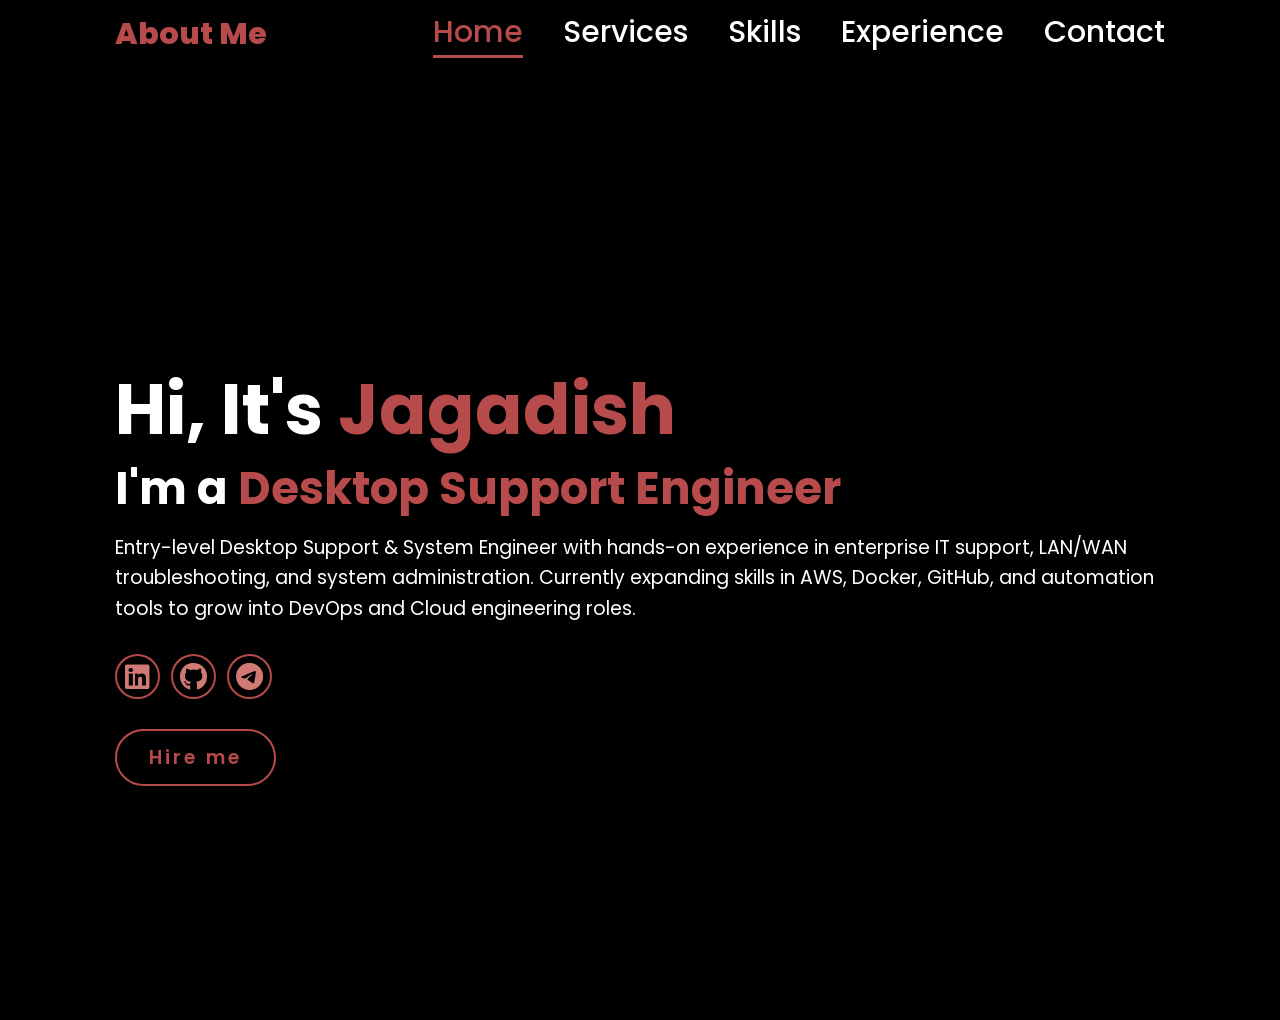
==== index.html @ 066ad76f "Initial portfolio website" ====
<!DOCTYPE html>
<html lang="en">
    
<head>
    <meta charset="UTF-8">
    <meta name="viewport" content="width=device-width, initial-scale=1.0">
    <link rel="stylesheet" href="https://cdnjs.cloudflare.com/ajax/libs/font-awesome/6.5.2/css/all.min.css">
    <link rel="stylesheet" href="style.css">
    <meta name="description" content="Jagadish V – Desktop Support Engineer, IT Support, System Administrator, AWS & Linux learner. Portfolio, resume, and projects.">
    <meta name="description" content="Jagadish V – DevOps Engineer, System Administrator and IT Support Engineer with experience in AWS, Docker, Linux, and CI/CD automation. Portfolio and projects.">
    <meta name="keywords" content="Desktop Support, System Administrator, IT Support, AWS, Linux, Chennai, Tech Support">
    <meta name="author" content="Jagadish V">

    <title>Home | Jagadish V - IT Support & Desktop Engineer</title>
</head>
<body>
    <header>
        <div id="overlay"></div>

        <a href="ProfileCard.html" class="logo">About Me</a>

            <!-- DESKTOP NAV -->
    <nav class="desktop-nav">
        <a href="index.html" class="active">Home</a>
        <a href="Services.html">Services</a>
        <a href="Skills.html">Skills</a>
        <a href="Experience.html">Experience</a>
        <a href="Contact.html">Contact</a>
    </nav>
    
        <div id="hamburger" class="hamburger" >&#9776;</div>
        <nav id="nav-menu">
            <span id="close-btn" ><i class="fa-solid fa-xmark"></i></span>
            
            <a href="index.html" class="active"> Home</a>
            <a href="Services.html" >Services</a>
            <a href="Skills.html" >Skills</a>
            <a href="Experience.html" >Experience</a>
            <a href="Contact.html" >Contact</a>
        </nav>
    </header>
    <section class="home">
        
        <div class="home-content reveal">
            <h1>Hi, It's <span id="name">Jagadish</span></h1>
            <h3>I'm <span id="article"></span><span class="typing-text"></span> </h3>
            <p>
                Entry-level Desktop Support & System Engineer with hands-on experience in enterprise IT support, LAN/WAN troubleshooting, and system administration.
                Currently expanding skills in AWS, Docker, GitHub, and automation tools to grow into DevOps and Cloud engineering roles.
            </p>

            <div class="social-icons">
                <a href="https://www.linkedin.com/in/jagadish-v-74a671281" target="_blank"><i class="fa-brands fa-linkedin"></i></a>
                <a href="https://github.com/THeInfinityPro" target="_blank"><i class="fa-brands fa-github"></i></a>
                <a href="https://t.me/Jagadish0fficial" target="_blank"><i class="fa-brands fa-telegram"></i></a>
            </div>
            <a href="Hire.html" class="btn">Hire me</a>
        </div>
    </section>
    <script src="main.js"></script>
</body>
</html>
---- style.css ----
/* =======================
   GLOBAL RESET & BASE
   ======================= */
@import url('https://fonts.googleapis.com/css2?family=Poppins:wght@100;200;300;400;500;600&display=swap');
@import url('https://fonts.googleapis.com/css2?family=Ubuntu:wght@300;400;500;700&display=swap');

* {
  margin: 0;
  padding: 0;
  box-sizing: border-box;
  text-decoration: none;
  border: none;
  outline: none;
  font-family: 'Poppins', sans-serif;
}

/* Remove blue tap/click highlight on mobile */
* {
  -webkit-tap-highlight-color: transparent;
}

/* ===== DESKTOP NAV SHOW / MOBILE HIDDEN ===== */
.desktop-nav {
  display: flex;
}

#nav-menu {
  display: none;
}

.hamburger {
  display: none;
}

@media(max-width:768px) {
  .desktop-nav {
    display: none;
  }
  #nav-menu {
    display: flex;
  }
  .hamburger {
    display: block;
  }
}




/* === Close Button (Slide Menu) === */
/* Close Button at same place hamburger appears */
#nav-menu .close-btn {
  position: absolute;
  top: 22px;
  right: 25px;
  font-size: 32px;
  color: #b74b4b;
  cursor: pointer;
}

#close-btn {
  font-size: 7rem;      /* size if you want bigger */
  cursor: pointer;
  color: #b74b4b;
  padding: 0;             /* remove extra padding */
  margin-top: -9rem;    /* move UP (increase if needed) */
  margin-right: 3rem;
  align-self: flex-end;   /* keep it on the right side */
}



#nav-menu.open #close-btn {
    opacity: 1;
    transition: opacity .3s ease;
}


#close-btn i {
  font-size: 2.2rem;         /* Size of X */
  font-weight: bold;
  color: #b74b4b;
  transition: .2s ease;
}

/* Hover effect */
#close-btn:hover i {
  transform: rotate(90deg);  /* Nice twist effect 😎 */
  color: #ff7676;
}



#nav-menu {
  position: fixed;
  top: 0;
  right: 0;
  height: 100vh;
  width: 250px;
  background: #161616;
  display: flex;
  flex-direction: column;
  gap: 2rem;
  padding: 8rem 0 0 2rem;
  border-left: 3px solid #b74b4b;
  transform: translateX(100%);
  transition: .3s ease;
}

#nav-menu.open {
  transform: translateX(0);
}

#nav-menu.open { transform: translateX(0); }


html {
  font-size: 62.5%;
}

body {
  width: 100%;
  min-height: 100vh;
  background-color: black;
  color: white;
  overflow-x: hidden;
  display: block;
}

/* =======================
   HEADER & NAVIGATION
   ======================= */
header {
  position: fixed;
  top: 0;
  left: 0;
  width: 100%;
  padding: 1rem 9%;
  display: flex;
  justify-content: space-between;
  align-items: center;
  background: transparent;
  z-index: 1000;
}

.logo {
  font-size: 2rem;
  font-weight: 800;
  color: #b74b4b;
  cursor: pointer;
  transition: .5s ease;
}

.logo:hover {
  transform: scale(1.1);
}

nav a {
  font-size: 1.8rem;
  font-weight: 500;
  color: white;
  margin-left: 4rem;
  transition: .3s ease;
  border-bottom: 3px solid transparent;
}

nav a:hover,
nav a.active {
  color: #b74b4b;
  border-bottom: 3px solid #b74b4b;
}

/* HAMBURGER HIDDEN DESKTOP */
.hamburger {
  display: none;
  font-size: 3rem;
  color: #b74b4b;
  cursor: pointer;
}

/* =======================
   HOME SECTION
   ======================= */
section {
  padding: 5rem 9%;
}

.home {
  min-height: 100vh;
  display: flex;
  align-items: center;
  justify-content: center;
  gap: 8rem;
  padding-top: 6rem;
  flex-wrap: wrap;
}

.home-content h1 {
  font-size: 6rem;
  font-weight: 700;
  line-height: 1.3;
}

.home-content h3 {
  font-size: 4rem;
  margin-bottom: 1rem;
  font-weight: 700;
}

.home-content p {
  font-size: 1.6rem;
}

span { color: #b74b4b; }

.home-img img {
  width: 32vw;
  max-width: 100%;
  border-radius: 50%;
  box-shadow: 0 0 25px #b74b4b;
  cursor: pointer;
  transition: .3s ease;
}

.social-icons a {
  width: 4rem;
  height: 4rem;
  display: inline-flex;
  align-items: center;
  justify-content: center;
  border-radius: 50%;
  margin: 3rem .8rem 3rem 0;
  border: .2rem solid #b74b4b;
  color: #b74b4b;
  font-size: 2rem;
  transition: .3s;
}

.social-icons a:hover {
  background: #b74b4b;
  color: black;
  transform: scale(1.3) translateY(-5px);
  box-shadow: 0 0 25px #b74b4b;
}

.btn {
  display: inline-block;
  padding: 1rem 2.8rem;
  color: #b74b4b;
  font-size: 1.6rem;
  font-weight: 600;
  border-radius: 4rem;
  border: 2px solid #b74b4b;
  letter-spacing: .3rem;
  transition: .3s ease;
  cursor: pointer;
}

.btn:hover {
  background: #b74b4b;
  color: black;
  box-shadow: 0 0 25px #b74b4b;
}

nav a:hover {
  color: #ff6b6b;
}

/* =======================
   TYPING EFFECT
   ======================= */


.typing-text span {
  border-right: 3px solid #b74b4b;
  padding-right: 4px;
  animation: cursor .6s step-end infinite;
}

#article{
  color: white;
}

@keyframes cursor {

  50% { border-color: transparent; }
}





/* =======================
   MOBILE RESPONSIVE
   ======================= */
@media(max-width:768px) {

  header { padding: 1rem 5%; background: #000; }
  .hamburger { display: block; }

  /* Side Menu */
  #nav-menu {
    position: fixed;
    top: 0;
    right: 0;
    height: 100vh;
    width: 250px;
    background: #161616;
    display: flex;
    flex-direction: column;
    gap: 2rem;
    padding: 8rem 0 0 2rem;
    border-left: 3px solid #b74b4b;
    transform: translateX(100%);
    transition: .3s ease;
  }
  #nav-menu.active { transform: translateX(0); }

  nav a {
    font-size: 2rem;
    margin: 0;
    padding-bottom: .5rem;
  }

  .home {
    flex-direction: column;
    text-align: center;
    margin-top: 70px;
    padding: 2rem 5% 3rem;
    min-height: auto;
  }

  .home-content h1 { font-size: 3rem; }
  .home-content h3 { font-size: 1.8rem; }
  .home-content p  { font-size: 1.2rem; line-height: 1.3; }

  .home-img img { width: 70vw; margin-top: 2rem; }
}


/* =======================
   PROFILE CARD DESIGN
   ======================= */

.profile-cart{
    position: relative;
    display: flex;
    flex-direction: column;
    align-items: center;
    max-width: 370px;
    width: 100%;
    background-color: #000000;
    border-radius: 24px;
    padding: 25px;
    box-shadow:  0 5px 10px rgba(102, 22, 22, 0.3);
    border: 1px solid #b74b4b50;

}

.profile-cart::before{
    content: "";
    position: absolute;
    top: 0;
    left: 0;
    height: 36%;
    width: 100%;
    border-radius: 24px 24px 0 0 ;
    background-color: #000000;

}

.image{
    position: relative;
    height: 150px;
    width: 150px;
    border-radius: 50%;
    background-color: #ffffff;
    padding: 3px;
    margin-bottom: 10px;
    
}

.image .profile-img{
    height: 100%;
    width: 100%;
    object-fit: cover;
    border-radius: 50%;
    border: 3px solid #ffffff8c;
}

.profile-cart .text-data{
    display: flex;
    flex-direction: column;
    align-items: center;
    color: #333;
}


.text-data .name{
    font-size: 22px;
    font-weight: 500;
}

.text-data .job{
    padding-top: 5px;
    font-size: 15px;
    font-weight: 400;
}


.profile-cart .media-buttons{
    display: flex;
    align-items: center;
    margin-top: 15px;
}


.media-buttons .link{
    display: flex;
    align-items: center;
    justify-content: center;
    color: #fff;
    font-size: 18px;
    height: 34px;
    width: 34px;
    border-radius: 50%;
    margin: 0 8px;
    background-color: #162c67;
    text-decoration: none;
}


.profile-cart .buttons{
    display: flex;
    align-items: center;
    margin-top: 25px;
}

.buttons .button{
    color: #fff;
    font-size: 14px;
    font-weight: 400;
    border: none;
    border-radius: 25px;
    margin: 0 10px;
    background-color: #162c67;
    padding: 8px 40px;
    cursor: pointer;
    transition: all 0.3s ease;
}
.buttons .button:hover{
    background-color: #0e4bf1;
}


.profile-cart .analytics{
    display: flex;
    align-items: center;
    margin-top: 25px;
}


.analytics .data{
    display: flex;
    align-items: center;
    color: #333;
    padding: 0 20px;
    border-right: 2px solid #e7e7e7;

}

.data i{
    font-size: 18px;
    margin-right: 6px;
}

.data:last-child{
    border-right: none;
}

/* Center the entire card section */
.profile-container {
  display: flex;
  justify-content: center;
  align-items: center;
  min-height: 100vh;   /* fills screen height */
}

/* Make sure body doesn't push weirdly */
body {
  display: flex;
  justify-content: center;
}

/* Click outside of silde panel need to close */

#overlay {
  position: fixed;
  top: 0;
  left: 0;
  width: 100%;
  height: 100%;
  background: rgba(0,0,0,0.4);
  display: none;
  z-index: 998;
}

#overlay.show {
  display: block;
}

/* BIGGER TEXT ON LAPTOPS + DESKTOPS */
@media(min-width:1024px) {

  .home-content h1 {
    font-size: 7rem;
  }

  .home-content h3 {
    font-size: 4.5rem;
  }

  .home-content p {
    font-size: 1.9rem;
    line-height: 1.6;
  }

  nav a {
    font-size: 2rem;
  }

  .social-icons a {
    width: 4.5rem;
    height: 4.5rem;
    font-size: 2.3rem;
  }

  .btn {
    font-size: 1.9rem;
    padding: 1.2rem 3.2rem;
  }
}

/* Scroll Animation */

.reveal {
  opacity: 0;
  transform: translateY(40px);
  transition: all 0.7s ease;
}

.reveal.active {
  opacity: 1;
  transform: translateY(0);
}
/* BIGGER HEADER FOR DESKTOP + LARGE SCREENS */
@media(min-width: 1024px) {

.desktop-nav a {
  font-size: 3rem;
}

.logo{
  font-size: 3rem;
}
}

/* BIGGER full profile card on desktops */
@media (min-width: 1024px) {

  .profile-container {
    min-height: 100vh;
    display: flex;
    justify-content: center;
    align-items: center;
  }

  .profile-cart {
    transform: scale(1.35);   /* SCALE EVERYTHING */
    transform-origin: center; /* Keep centered */
  }

  .profile-cart {
  transition: transform 0.25s ease;
}

}

/* Hover grow effect for buttons */
.buttons .button {
  transition: transform 0.2s ease, background 0.2s ease;
}

.buttons .button:hover {
  transform: scale(1.15);
  background: #b74b4b;
  color: #fff;
}

/* Hover grow for GitHub / LinkedIn / Telegram icons */
.media-buttons a i {
  transition: transform 0.2s ease, color 0.2s ease;
}

.media-buttons a:hover i {
  transform: scale(1.4);
  color: #b74b4b;
}

/* Bigger service text for desktop screens */
@media (min-width: 1024px) {
  .services-section, .skills-section, .education-section, .experience-section, .contact-section {
    font-size: 1.8rem;
    width: 60%;
    margin: 6rem auto;
    line-height: 1.9;
  }

  .services-section h2 {
    font-size: 2.8rem;
    margin-bottom: 1rem;
  }

  .services-section ul li {
    margin: .7rem 0;
  }
}

/* SERVICES PAGE MATCH HOME PAGE */
.services-page {
  max-width: 1200px;
  padding: 100px 8%;
  margin: 0 auto;
  font-size: 1.8rem;
  line-height: 1.7;
  color: white;
}

.services-page .title {
  font-size: 4rem;
  font-weight: 700;
  margin-bottom: 30px;
  color: #b74b4b;
}

.services-page ul {
  list-style: none;
  padding-left: 0;
}

.services-page ul li {
  margin-bottom: 12px;
  font-size: 2rem;
  position: relative;
  padding-left: 30px;
}

.services-page ul li::before {
  content: "•";
  position: absolute;
  left: 0;
  color: #b74b4b;
  font-size: 2.3rem;
}

.services-list li {
  display: flex;
  align-items: center;
  gap: 12px;
  font-size: 2rem;
  margin-bottom: 14px;
}

.services-list li i {
  font-size: 2.2rem;
  color: #b74b4b;
  min-width: 28px;
}

/* CENTER SERVICES SECTION ON ALL DEVICES */
.services-page {
  max-width: 900px;
  margin: 0 auto;
  padding: 120px 5% 60px;
  text-align: center;
}

/* Title centered */
.services-page .title {
  font-size: 3.2rem;
  margin-bottom: 30px;
  color: #b74b4b;
  font-weight: 700;
}

/* UL centered but keep text aligned left */
.services-page ul {
  display: inline-block;
  text-align: left;
  list-style: none;
  padding: 0;
}

/* LI icon styles */
.services-page ul li {
  display: flex;
  align-items: center;
  gap: 12px;
  margin-bottom: 12px;
  font-size: 1.8rem;
}

/* Icon color + size */
.services-page ul li i {
  font-size: 2rem;
  color: #b74b4b;
}

/* ===== PROFESSIONAL SERVICES SECTION ===== */

.services-section {
    padding-top: 140px;
    text-align: center;
}

.services-title {
    font-size: 2.6rem;
    font-weight: 700;
    color: #d96b6b;
    margin-bottom: 30px;
    letter-spacing: 0.5px;
}

.services-wrapper {
    max-width: 900px;
    margin: auto;
}

.services-list {
    list-style: none;
    margin: 0;
    padding: 0;
}

.services-list li {
    display: flex;
    align-items: center;
    gap: 12px;
    font-size: 1.15rem;
    padding: 12px 4px;
    border-bottom: 1px solid rgba(255, 255, 255, 0.07);
}

.services-list li:last-child {
    border-bottom: none;
}

.services-list li i {
    font-size: 1.2rem;
    color: #d96b6b;
    min-width: 22px;
}

/* Hover with subtle feel */
.services-list li:hover {
    background: rgba(255, 255, 255, 0.03);
}

/* Mobile Optimized */
@media (max-width:768px) {
    .services-title {
        font-size: 2rem;
    }
    .services-list li {
        font-size: 1rem;
        padding: 10px;
    }
    .services-list li i {
        font-size: 1rem;
    }
}

/* ===== SKILLS PAGE (PROFESSIONAL) ===== */

.skills-section {
    padding-top: 140px;
    text-align: center;
}

.skills-title {
    font-size: 2.6rem;
    font-weight: 700;
    color: #d96b6b;
    margin-bottom: 45px;
}

.skills-wrapper {
    max-width: 900px;
    margin: auto;
    display: grid;
    grid-template-columns: 1fr 1fr;
    gap: 35px;
}

.skill-group h3 {
    font-size: 1.4rem;
    font-weight: 600;
    color: #ffffff;
    margin-bottom: 12px;
}

.skill-group ul {
    list-style: none;
    padding: 0;
    margin: 0;
}

.skill-group li {
    display: flex;
    align-items: center;
    gap: 10px;
    font-size: 1.05rem;
    padding: 8px 0;
    border-bottom: 1px solid rgba(255, 255, 255, 0.06);
}

.skill-group li:last-child {
    border-bottom: none;
}

.skill-group li i {
    font-size: 1.2rem;
    color: #d96b6b;
}

/* Hover for desktop */
.skills-wrapper li:hover {
    background: rgba(255, 255, 255, 0.03);
}

/* ---- MOBILE ---- */
@media (max-width:768px){
    .skills-wrapper {
        grid-template-columns: 1fr;
        gap: 25px;
    }

    .skills-title {
        font-size: 2rem;
    }
}

/* ===== SKILLS PAGE (BIGGER TEXT, PC) ===== */

.skills-title {
    font-size: 4rem;   /* Was 2.6rem */
}

.skill-group h3 {
    font-size: 2.5rem;   /* Was 1.4rem */
}

.skill-group li {
    font-size: 1.7rem;  /* Was ~1.05rem */
    padding: 10px 0;
}

.skill-group li i {
    font-size: 1.4rem;  /* Slightly larger icons */
}

/* ---- MOBILE FONT SIZE SAFE ---- */
@media (max-width:768px){
    .skills-title {
        font-size: 2.2rem;
    }

    .skill-group h3 {
        font-size: 1.3rem;
    }

    .skill-group li {
        font-size: 1.05rem;
    }
}

/* ===== HIRE ME - PROFESSIONAL STYLING ===== */

.hire {
    width: 100%;
    padding-top: 140px;
    padding-bottom: 80px;
    text-align: center;
}

.hire-title {
    font-size: 3.2rem;
    color: #d96b6b;
    font-weight: 700;
    margin-bottom: 5px;
}

.hire-sub {
    font-size: 1.4rem;
    margin-bottom: 35px;
    opacity: .85;
}

/* Main card box */
.hire-card {
    max-width: 900px;
    margin: 0 auto;
    background: rgba(255,255,255,0.04);
    border: 1px solid rgba(255,255,255,0.1);
    padding: 40px 45px;
    border-radius: 14px;
    text-align: left;
}

/* Intro text */
.hire-intro {
    font-size: 1.2rem;
    margin-bottom: 25px;
    line-height: 1.7;
}

/* List styles */
.hire-services {
    list-style: none;
    padding: 0;
    margin: 0 0 25px 0;
}

.hire-services li {
    display: flex;
    align-items: center;
    gap: 10px;
    padding: 10px 0;
    border-bottom: 1px solid rgba(255,255,255,0.06);
    font-size: 1.15rem;
}

.hire-services li:last-child {
    border-bottom: none;
}

.hire-services li i {
    font-size: 1.4rem;
    color: #d96b6b;
}

/* Buttons */
.hire-actions {
    display: flex;
    gap: 20px;
    margin-top: 10px;
}

.hire-btn {
    padding: 12px 28px;
    border-radius: 25px;
    font-size: 1.15rem;
    cursor: pointer;
    transition: 0.25s ease;
    text-align: center;
}

.hire-btn.primary {
    background: #d96b6b;
    color: #fff;
}

.hire-btn.primary:hover {
    background: #c4544e;
    transform: translateY(-3px);
}

.hire-btn.outline {
    border: 2px solid #d96b6b;
    color: #d96b6b;
}

.hire-btn.outline:hover {
    background: #d96b6b;
    color: #fff;
    transform: translateY(-3px);
}

/* Desktop enhancement */
@media(min-width:1024px){
    .hire-title { font-size: 3.6rem; }
    .hire-sub { font-size: 1.6rem; }

    .hire-card {
        padding: 55px 60px;
        border-radius: 18px;
    }

    .hire-intro { font-size: 1.3rem; }

    .hire-services li { font-size: 1.25rem; }
}

/* ===== XL HIRE PAGE (Desktop + Laptop ONLY) ===== */
@media (min-width:1200px){

  .hire-title {
    font-size: 4.6rem;
  }

  .hire-sub {
    font-size: 2.1rem;
    margin-bottom: 50px;
  }

  .hire-card {
    max-width: 1200px;
    padding: 90px 100px;
    border-radius: 28px;
    transform: scale(1.02);
  }

  .hire-intro {
    font-size: 1.65rem;
    line-height: 2.05;
    margin-bottom: 45px;
  }

  .hire-services li {
    font-size: 1.7rem;
    padding: 16px 0;
  }

  .hire-services li i {
    font-size: 2rem;
  }

  .hire-actions {
    margin-top: 50px;
    gap: 40px;
  }

  .hire-btn {
    font-size: 1.7rem;
    padding: 18px 48px;
    border-radius: 40px;
  }
}

/* ===== CONTACT PAGE ===== */

.contact {
    width: 100%;
    text-align: center;
    padding-top: 140px;
}

.contact-title {
    font-size: 3rem;
    color: #d96b6b;
    font-weight: 700;
    margin-bottom: 10px;
}

.contact-sub {
    font-size: 1.3rem;
    margin-bottom: 40px;
    opacity: .85;
}

.contact-box {
    max-width: 1100px;
    margin: auto;
    display: grid;
    gap: 45px;
    grid-template-columns: 1fr;
}

/* Left info panel */
.contact-info {
    text-align: left;
}

.contact-info h3 {
    font-size: 1.7rem;
    margin-bottom: 12px;
    color: #fff;
}

.contact-info p {
    font-size: 1.25rem;
    margin: 8px 0;
    display: flex;
    align-items: center;
    gap: 8px;
}

.contact-info i {
    color: #d96b6b;
    font-size: 1.4rem;
}

.contact-socials {
    margin-top: 20px;
}

.contact-socials a {
    margin-right: 15px;
    font-size: 1.9rem;
    color: #fff;
    transition: 0.2s;
}

.contact-socials a:hover {
    color: #d96b6b;
    transform: scale(1.15);
}

/* Form */
.contact-form input,
.contact-form textarea {
    width: 100%;
    padding: 14px;
    margin-bottom: 15px;
    border-radius: 6px;
    background: rgba(255,255,255,0.08);
    border: 1px solid rgba(255,255,255,0.1);
    color: #fff;
    font-size: 1.1rem;
}

.contact-form button {
    width: 100%;
    padding: 14px;
    border-radius: 6px;
    background: #d96b6b;
    border: none;
    color: #fff;
    font-size: 1.15rem;
    cursor: pointer;
    transition: 0.25s;
}

.contact-form button:hover {
    background: #c4544e;
    transform: translateY(-3px);
}

/* Desktop layout */
@media(min-width:1024px){
    .contact-box {
        grid-template-columns: 1fr 1fr;
        gap: 60px;
    }

    .contact-title { font-size: 3.6rem; }
    .contact-sub { font-size: 1.6rem; }
    .contact-info p { font-size: 1.4rem; }
    .contact-form button { font-size: 1.3rem; }
}

/* ===== XL CONTACT PAGE (Desktop Only) ===== */
@media (min-width:1200px){

  .contact-title {
    font-size: 4.6rem;
    margin-bottom: 15px;
  }

  .contact-sub {
    font-size: 2rem;
    margin-bottom: 55px;
  }

  .contact-box {
    gap: 80px;
    max-width: 1300px;
  }

  .contact-info h3 {
    font-size: 2rem;
    margin-bottom: 18px;
  }

  .contact-info p {
    font-size: 1.65rem;
    gap: 12px;
    padding: 6px 0;
  }

  .contact-info i {
    font-size: 2rem;
  }

  .contact-socials a {
    font-size: 2.4rem;
    margin-right: 22px;
  }

  .contact-form input,
  .contact-form textarea {
    padding: 20px;
    font-size: 1.45rem;
    border-radius: 10px;
  }

  .contact-form textarea {
    height: 200px;
  }

  .contact-form button {
    padding: 20px;
    font-size: 1.7rem;
    border-radius: 12px;
    margin-top: 10px;
  }
}


/* Same look for all social icons */
.contact-socials a i,
.social-icons a i {
    font-size: 28px;        /* ⬅️ Bigger icon size */
    color: #d17a75;
    transition: transform 0.25s ease, color 0.25s ease;
}

/* Hover effect */
.contact-socials a:hover i,
.social-icons a:hover i {
    color: #ff998f;
    transform: scale(1.25);
}


.about-section {
    width: 80%;
    margin: 100px auto;
    text-align: center;
    color: #fff;
}

.about-title {
    font-size: 3rem;
    color: #d17a75;
    margin-bottom: 20px;
}

.about-text {
    font-size: 1.2rem;
    margin-bottom: 20px;
    max-width: 900px;
    margin-left: auto;
    margin-right: auto;
}

.about-list {
    font-size: 1.2rem;
    list-style: none;
    margin-bottom: 20px;
}
.about-list li {
    margin: 8px 0;
}

.home {
    margin-top: 120px;
}

.about-section {
    margin-top: 180px;   /* slightly lower */
    width: 80%;
}

/* Fine-tune Hands-On Practice horizontal position */
@media (min-width: 1024px){
.skill-group.full-width {
    grid-column: 1 / span 2 !important;   /* stay centered across both columns */
    width: fit-content;                   /* shrink to its own width */
    margin: 40px auto 0;                  /* center by default */
    transform: translateX(-230px);         /* move slightly left */
}
}

.experience {
    padding: 100px 0;
    width: 70%;
    margin: auto;
    color: white;
}

.size{
  color: #d36a6a;
}

.exp-box {
    margin-bottom: 50px;
    border-left: 3px solid #d36a6a;
    padding-left: 20px;
}

.exp-box h3 {
    font-size: 1.8rem;
    margin-bottom: 5px;
    color: #d36a6a;
}

.exp-box h4 {
    font-size: 1.2rem;
    font-weight: 500;
    margin-bottom: 3px;
}

.exp-box .time {
    font-size: 0.95rem;
    margin-bottom: 10px;
    color: #bbbbbb;
}

.exp-box ul li {
    list-style: none;
    margin: 6px 0;
    font-size: 1rem;
}

.exp-box ul li:before {
    content: "•";
    color: #d36a6a;
    margin-right: 8px;
}

.experience {
    width: 100%;
    display: flex;
    flex-direction: column;
    justify-content: center;
    align-items: center;
    padding-top: 120px;
}

/* Center each experience block */
.exp-box {
    width: 60%;
    text-align: left;
    margin-bottom: 60px;
}

/* Vertical line stays attached */
.exp-box::before {
    left: -20px;
}


/* ==== Bigger Experience Page (Desktop Only) ==== */
@media (min-width:1200px){

  .experience {
      width: 80%;
      padding-top: 130px;
  }

  .section-title {
      font-size: 6rem;
      margin-bottom: 60px;
  }

  .exp-box {
      border-left: 4px solid #d36a6a;
      padding-left: 30px;
      margin-bottom: 65px;
  }

  .exp-box h3 {
      font-size: 4rem;
  }

  .exp-box h4 {
      font-size: 2rem;
      margin-bottom: 5px;
  }

  .exp-box .time {
      font-size: 1.7rem;
      margin-bottom: 15px;
  }

  .exp-box ul li {
      font-size: 1.8rem;
      margin: 8px 0;
      line-height: 1.5;
  }
}

/* DESKTOP / LARGE SCREEN — EXTRA BIGGER */
@media (min-width: 1025px) {
    .about-section {
        max-width: 1350px;
        font-size: 1.75rem;
        line-height: 2.25;
        margin-top: 200px;
        margin-bottom: 180px;
    }

    .about-section h2 {
        font-size: 4.6rem;
        margin-bottom: 40px;
    }

    .about-section p {
        margin-bottom: 32px;
        font-size: 1.75rem;
    }

    .about-section li {
        font-size: 1.75rem;
        margin: 12px 0;
    }

    .about-socials i {
        font-size: 3rem;
        padding: 24px;
        border-width: 3px;
        margin: 0 18px;
    }
}

/* Center Skills on Mobile */
@media (max-width: 768px) {
    .skills-wrapper {
        grid-template-columns: 1fr !important;
        text-align: center;
    }

    .skill-group {
        margin-bottom: 30px;
    }

    .skill-group h3 {
        text-align: center;
    }

    .skill-group ul {
        padding-left: 0;
    }

    .skill-group li {
        justify-content: center;
        text-align: center;
    }
}

/* Mobile spacing for Hands-On Practice */
@media (max-width: 1023px) {
    .skill-group.full-width {
        margin-top: 60px;   
    }
}

/* -------------------------- */
/* 📱 Experience – Mobile fixes */
/* -------------------------- */
@media (max-width: 768px) {

  /* Push all content slightly down from the top */
  .experience-box {
    margin-top: 60px;
  }

  /* Fix left line spacing */
  .journey-box {
    padding-left: 20px;
  }

  /* Reduce text width to fit */
  .journey-box p,
  .journey-box li {
    font-size: 0.9rem;
    line-height: 1.45rem;
  }

  /* Add space between jobs */
  .journey-box + .journey-box {
    margin-top: 50px;
  }

  /* Make section title slightly smaller */
  .section-title {
    font-size: 1.4rem;
  }
}

/* Make Professional Experience text bigger on mobile/tablet */
@media (max-width: 1024px) {

    /* Main title */
    .section-title {
        font-size: 2.4rem !important;
        padding-bottom: 4rem !important;
    }

    /* Company names */
    .journey-box h2,
    .journey-box h3 {
        font-size: 1.3rem !important;
    }

    /* Role + location + dates */
    .journey-box p {
        font-size: 1.05rem !important;
        line-height: 1.6rem !important;
    }

    /* Bullet points */
    .journey-box ul li {
        font-size: 1.05rem !important;
        line-height: 1.6rem !important;
    }
}

/* Reduce top spacing on About Me section for mobile */
@media (max-width: 1024px) {
    .about-section,
    .aboutme-section,
    .About,
    .about-box,
    section {
        padding-top: 0px !important;
        margin-top: 100px !important;
    }

    /* If your h1 adds space */
    .section-title {
        margin-top: 0 !important;
        padding-top: 1px !important;
    }
}
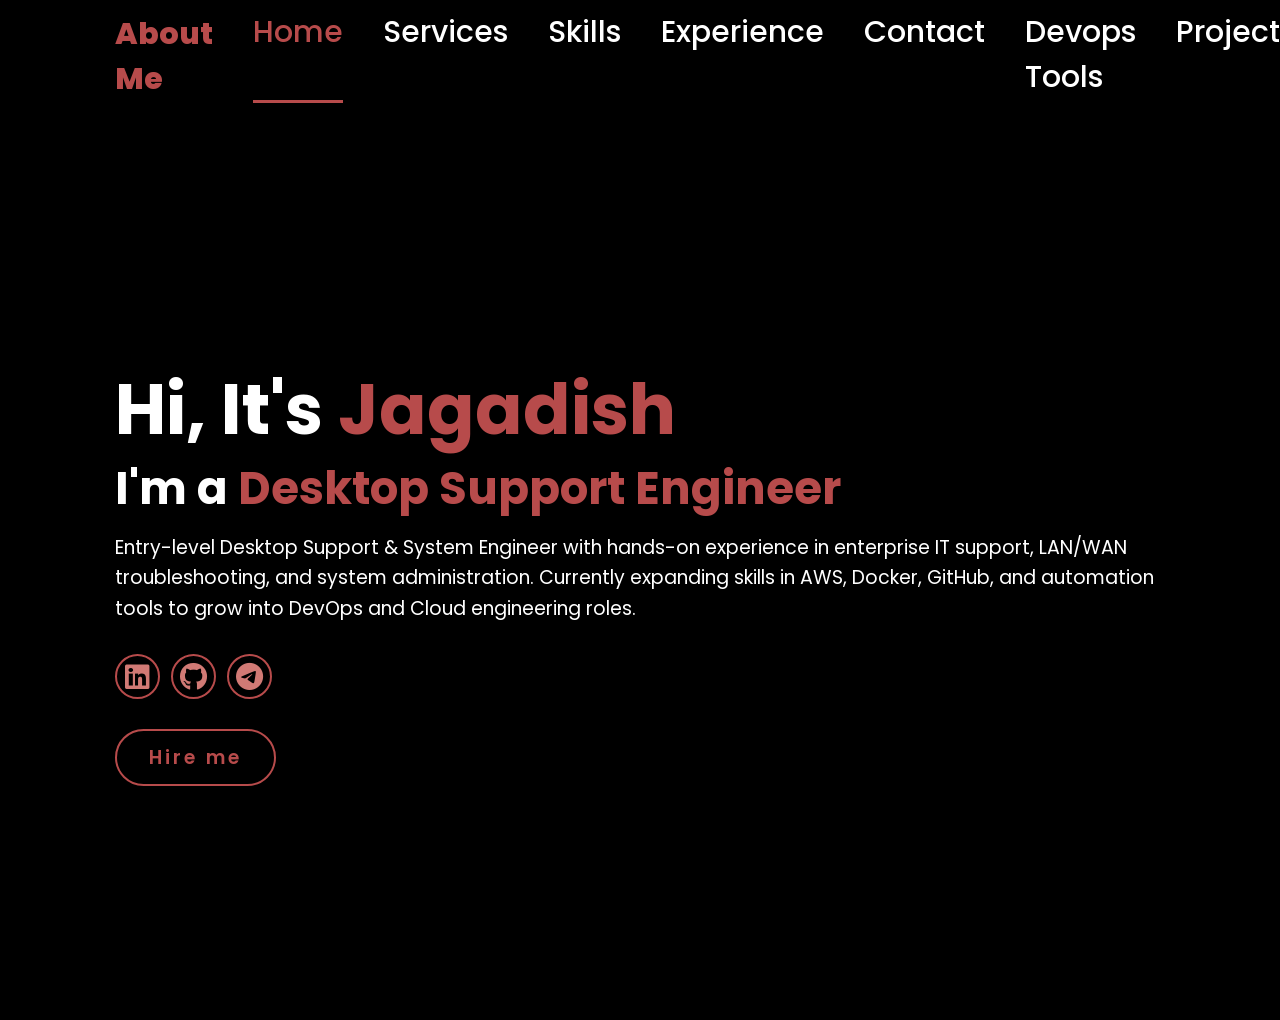
==== commit 3be3d820: "New Pages Added I forgot to update in other page Now its Fine" ====
--- a/index.html
+++ b/index.html
@@ -26,6 +26,9 @@
         <a href="Skills.html">Skills</a>
         <a href="Experience.html">Experience</a>
         <a href="Contact.html">Contact</a>
+        <a href="tools.html">Devops Tools</a>
+        <a href="projects.html">Projects</a>
+        <a href="Certifications.html">Certifications</a>
     </nav>
     
         <div id="hamburger" class="hamburger" >&#9776;</div>
@@ -37,6 +40,9 @@
             <a href="Skills.html" >Skills</a>
             <a href="Experience.html" >Experience</a>
             <a href="Contact.html" >Contact</a>
+            <a href="tools.html">Devops Tools</a>
+            <a href="projects.html">Projects</a>
+            <a href="Certifications.html">Certifications</a>
         </nav>
     </header>
     <section class="home">
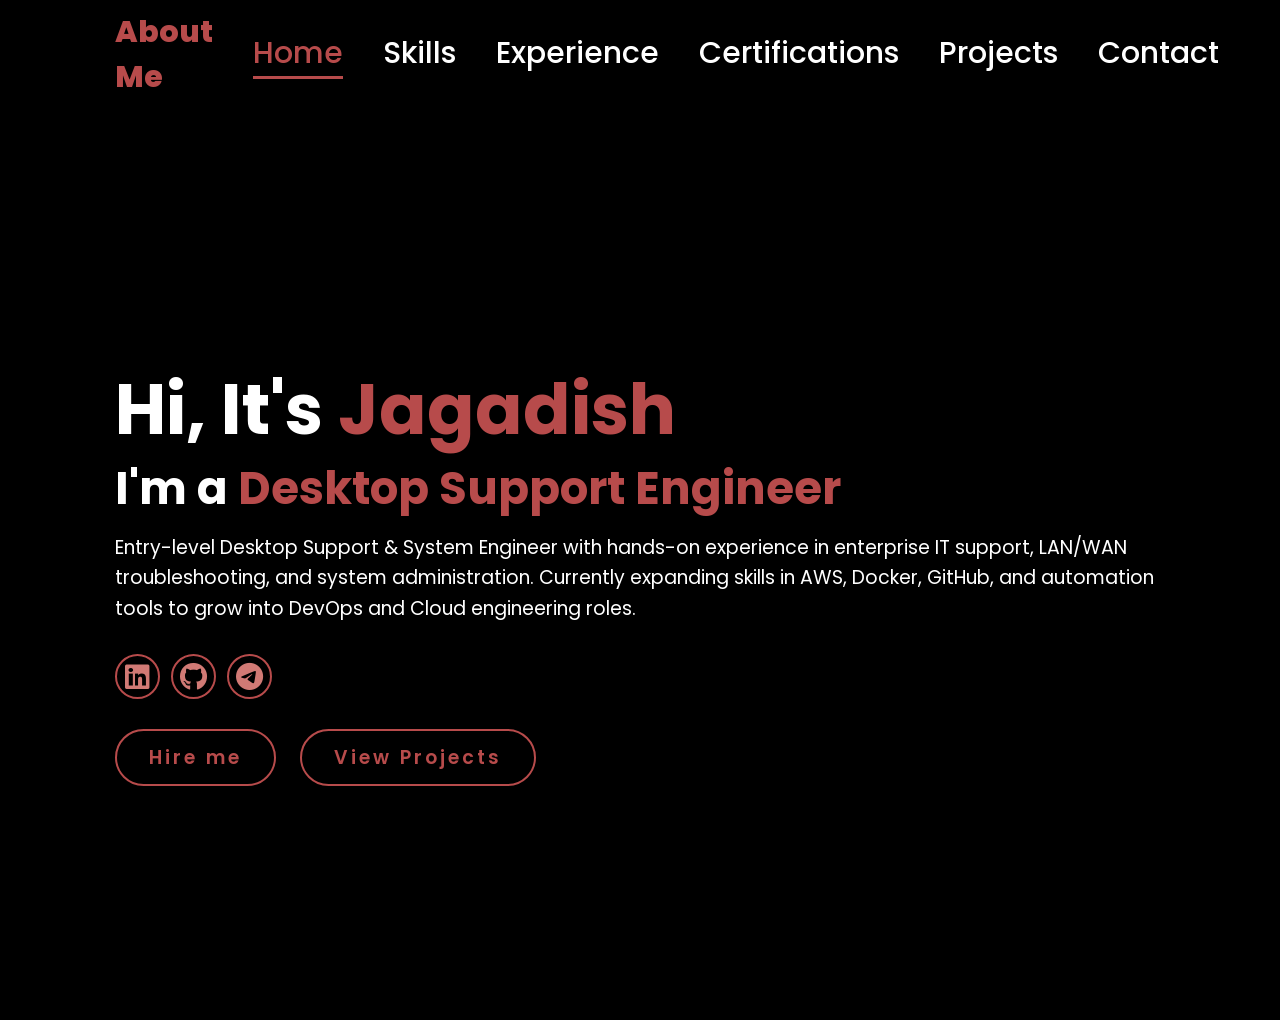
==== commit 270bd01a: "Website Structured change" ====
--- a/index.html
+++ b/index.html
@@ -22,13 +22,12 @@
             <!-- DESKTOP NAV -->
     <nav class="desktop-nav">
         <a href="index.html" class="active">Home</a>
-        <a href="Services.html">Services</a>
         <a href="Skills.html">Skills</a>
         <a href="Experience.html">Experience</a>
+        <a href="Certifications.html">Certifications</a>
+        <a href="projects.html">Projects</a>
         <a href="Contact.html">Contact</a>
-        <a href="tools.html">Devops Tools</a>
-        <a href="projects.html">Projects</a>
-        <a href="Certifications.html">Certifications</a>
+        
     </nav>
     
         <div id="hamburger" class="hamburger" >&#9776;</div>
@@ -36,13 +35,12 @@
             <span id="close-btn" ><i class="fa-solid fa-xmark"></i></span>
             
             <a href="index.html" class="active"> Home</a>
-            <a href="Services.html" >Services</a>
             <a href="Skills.html" >Skills</a>
             <a href="Experience.html" >Experience</a>
+            <a href="Certifications.html">Certifications</a>
+            <a href="projects.html">Projects</a>
             <a href="Contact.html" >Contact</a>
-            <a href="tools.html">Devops Tools</a>
-            <a href="projects.html">Projects</a>
-            <a href="Certifications.html">Certifications</a>
+            
         </nav>
     </header>
     <section class="home">
@@ -61,6 +59,8 @@
                 <a href="https://t.me/Jagadish0fficial" target="_blank"><i class="fa-brands fa-telegram"></i></a>
             </div>
             <a href="Hire.html" class="btn">Hire me</a>
+            &nbsp;&nbsp;&nbsp;&nbsp;&nbsp;&nbsp;
+            <a href="projects.html" class="btn">View Projects</a>
         </div>
     </section>
     <script src="main.js"></script>
--- a/style.css
+++ b/style.css
@@ -1535,3 +1535,95 @@
     }
 }
 
+.certifications-section{
+padding-top:140px;
+text-align:center;
+}
+
+.cert-title{
+font-size: 3.9rem;
+color:#d96b6b;
+margin-bottom:50px;
+}
+
+.cert-card{
+background:rgba(255,255,255,0.04);
+border:1px solid rgba(255,255,255,0.08);
+padding:30px;
+border-radius:12px;
+transition:0.3s ease;
+}
+
+.cert-card img{
+width:200px;
+margin-bottom:15px;
+}
+
+.cert-card h3{
+font-size:2rem;
+margin-bottom:8px;
+color: #d96b6b;
+}
+
+.cert-card p{
+font-size:1.5rem;
+opacity:0.8;
+color:#d96b6b;
+}
+
+.cert-card:hover{
+transform:translateY(-6px);
+border-color:#d96b6b;
+}
+
+.cert-grid{
+max-width:1000px;
+margin:auto;
+display:grid;
+grid-template-columns:repeat(auto-fit,minmax(280px,1fr));
+gap:35px;
+}
+
+.cert-grid{
+max-width:1000px;
+margin:auto;
+display:grid;
+grid-template-columns:repeat(auto-fit,minmax(280px,1fr));
+gap:35px;
+}
+
+.projects-section{
+padding-top:140px;
+text-align:center;
+}
+
+.projects-title{
+font-size:3rem;
+color:#d96b6b;
+margin-bottom:50px;
+}
+
+.projects-coming{
+max-width:600px;
+margin:auto;
+padding:50px;
+border-radius:12px;
+border:1px solid rgba(255,255,255,0.08);
+background:rgba(255,255,255,0.03);
+}
+
+.projects-coming i{
+font-size:3rem;
+color:#d96b6b;
+margin-bottom:20px;
+}
+
+.projects-coming h2{
+font-size:2rem;
+margin-bottom:15px;
+}
+
+.projects-coming p{
+font-size:1.3rem;
+opacity:0.8;
+}
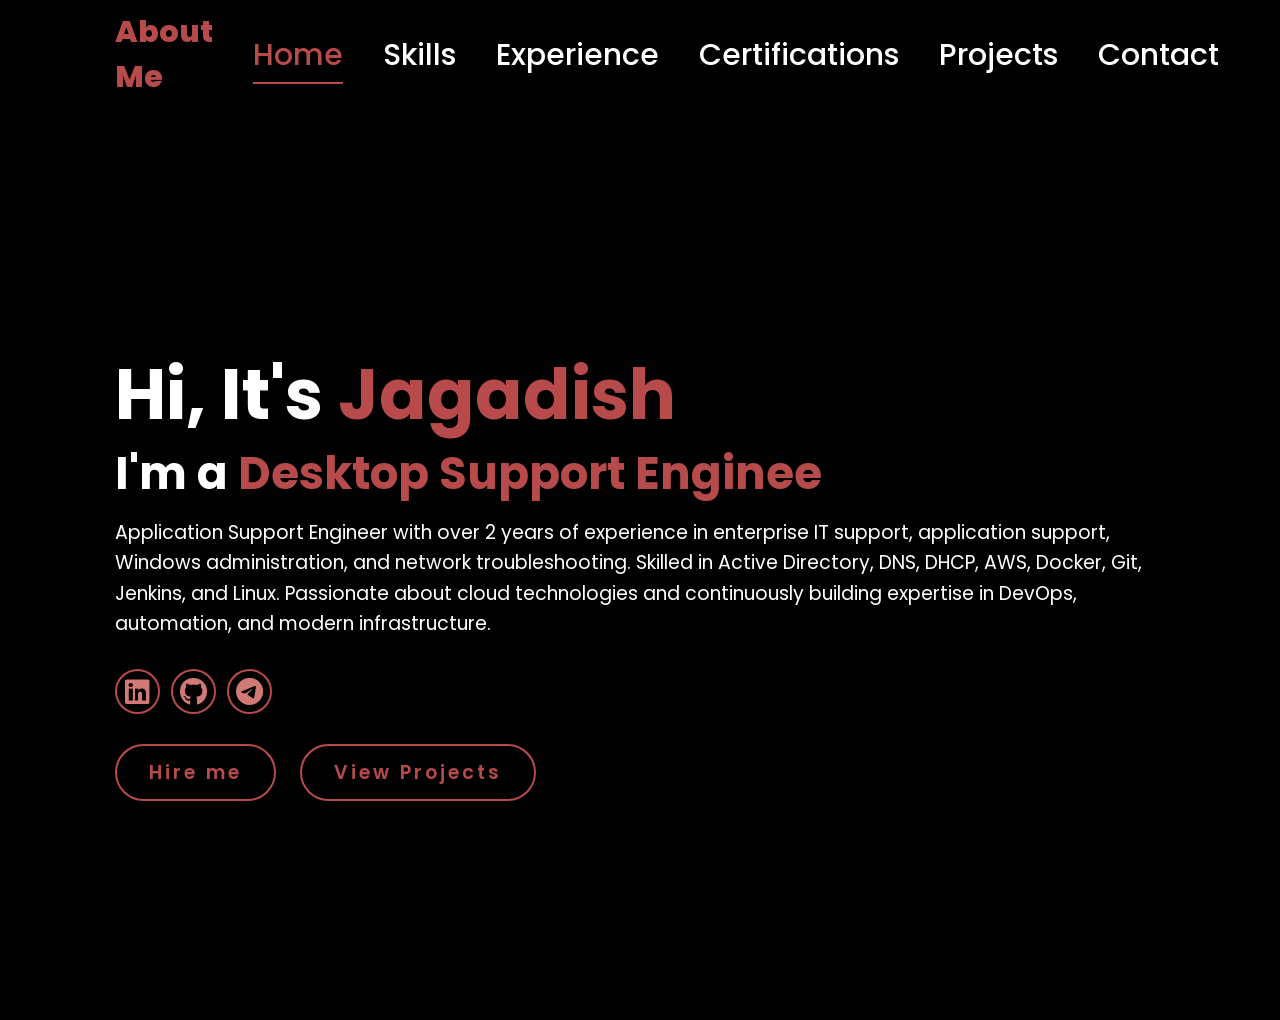
==== commit d93778f4: "home page content change" ====
--- a/index.html
+++ b/index.html
@@ -6,8 +6,6 @@
     <meta name="viewport" content="width=device-width, initial-scale=1.0">
     <link rel="stylesheet" href="https://cdnjs.cloudflare.com/ajax/libs/font-awesome/6.5.2/css/all.min.css">
     <link rel="stylesheet" href="style.css">
-    <meta name="description" content="Jagadish V – Desktop Support Engineer, IT Support, System Administrator, AWS & Linux learner. Portfolio, resume, and projects.">
-    <meta name="description" content="Jagadish V – DevOps Engineer, System Administrator and IT Support Engineer with experience in AWS, Docker, Linux, and CI/CD automation. Portfolio and projects.">
     <meta name="keywords" content="Desktop Support, System Administrator, IT Support, AWS, Linux, Chennai, Tech Support">
     <meta name="author" content="Jagadish V">
 
@@ -49,8 +47,7 @@
             <h1>Hi, It's <span id="name">Jagadish</span></h1>
             <h3>I'm <span id="article"></span><span class="typing-text"></span> </h3>
             <p>
-                Entry-level Desktop Support & System Engineer with hands-on experience in enterprise IT support, LAN/WAN troubleshooting, and system administration.
-                Currently expanding skills in AWS, Docker, GitHub, and automation tools to grow into DevOps and Cloud engineering roles.
+                Application Support Engineer with over 2 years of experience in enterprise IT support, application support, Windows administration, and network troubleshooting. Skilled in Active Directory, DNS, DHCP, AWS, Docker, Git, Jenkins, and Linux. Passionate about cloud technologies and continuously building expertise in DevOps, automation, and modern infrastructure.
             </p>
 
             <div class="social-icons">
--- a/style.css
+++ b/style.css
@@ -111,7 +111,6 @@
   transform: translateX(0);
 }
 
-#nav-menu.open { transform: translateX(0); }
 
 
 html {
@@ -126,6 +125,7 @@
   overflow-x: hidden;
   display: block;
 }
+
 
 /* =======================
    HEADER & NAVIGATION
@@ -139,7 +139,8 @@
   display: flex;
   justify-content: space-between;
   align-items: center;
-  background: transparent;
+  background: rgba(0,0,0,0.95);
+  backdrop-filter: blur(6px);
   z-index: 1000;
 }
 
@@ -155,19 +156,35 @@
   transform: scale(1.1);
 }
 
-nav a {
-  font-size: 1.8rem;
-  font-weight: 500;
-  color: white;
-  margin-left: 4rem;
-  transition: .3s ease;
-  border-bottom: 3px solid transparent;
+nav a{
+  font-size:1.8rem;
+  font-weight:500;
+  color:white;
+  margin-left:4rem;
+  position:relative;
+  transition:.3s ease;
+}
+
+/* underline animation */
+nav a::after{
+  content:"";
+  position:absolute;
+  left:0;
+  bottom:-6px;
+  width:0%;
+  height:2px;
+  background:#b74b4b;
+  transition:0.3s ease;
+}
+
+nav a:hover::after,
+nav a.active::after{
+  width:100%;
 }
 
 nav a:hover,
-nav a.active {
-  color: #b74b4b;
-  border-bottom: 3px solid #b74b4b;
+nav a.active{
+  color:#b74b4b;
 }
 
 /* HAMBURGER HIDDEN DESKTOP */
@@ -485,13 +502,6 @@
   align-items: center;
   min-height: 100vh;   /* fills screen height */
 }
-
-/* Make sure body doesn't push weirdly */
-body {
-  display: flex;
-  justify-content: center;
-}
-
 /* Click outside of silde panel need to close */
 
 #overlay {
@@ -611,9 +621,11 @@
 @media (min-width: 1024px) {
   .services-section, .skills-section, .education-section, .experience-section, .contact-section {
     font-size: 1.8rem;
-    width: 60%;
+    width: 100%;
+    max-width: 1100px;
     margin: 6rem auto;
     line-height: 1.9;
+    padding: 0 20px;
   }
 
   .services-section h2 {
@@ -1284,7 +1296,8 @@
 
 .experience {
     padding: 100px 0;
-    width: 70%;
+    width: 100%;
+    max-width: 1100px;
     margin: auto;
     color: white;
 }
@@ -1340,7 +1353,8 @@
 
 /* Center each experience block */
 .exp-box {
-    width: 60%;
+    width: 100%;
+    max-width: 900px;
     text-align: left;
     margin-bottom: 60px;
 }
@@ -1626,4 +1640,335 @@
 .projects-coming p{
 font-size:1.3rem;
 opacity:0.8;
+}
+
+@media (max-width: 768px){
+
+section{
+padding: 100px 6%;
+}
+
+header{
+padding: 1rem 6%;
+}
+
+}
+
+@media (max-width:768px){
+
+section{
+width:100%;
+max-width:100%;
+margin:0;
+padding:100px 20px;
+}
+
+.certifications-section{
+width:100%;
+}
+
+}
+
+body{
+width:100%;
+max-width:100%;
+margin:0;
+padding:0;
+background:black;
+}
+
+section{
+width:100%;
+max-width:100%;
+}
+
+.certifications-section{
+width:100%;
+max-width:1200px;
+margin:auto;
+padding:140px 20px;
+}
+
+@media (max-width:768px){
+
+.services-section,
+.skills-section,
+.education-section,
+.experience-section,
+.contact-section,
+.certifications-section,
+.projects-section{
+width:100%;
+max-width:100%;
+margin:0;
+padding:120px 20px;
+}
+
+}
+
+/* FIX SIDE SPACE ON MOBILE */
+@media (max-width:768px){
+
+body{
+width:100%;
+margin:0;
+padding:0;
+}
+
+section,
+.home,
+.about-section,
+.skills-section,
+.services-section,
+.experience,
+.contact,
+.certifications-section,
+.projects-section{
+width:100% !important;
+max-width:100% !important;
+margin:0 !important;
+padding:100px 20px !important;
+}
+
+}
+
+html, body{
+overflow-x:hidden;
+width:100%;
+}
+
+@media (max-width:768px){
+
+section{
+padding:120px 20px !important;
+}
+
+}
+
+.home{
+min-height:100vh;
+}
+
+/* ================= PROJECT SECTION ================= */
+
+.projects-section {
+    padding: 140px 20px 40px;
+    text-align: center;
+}
+
+.projects-title {
+    font-size: 3.2rem;
+    color: #b74b4b;
+    margin-bottom: 40px;
+}
+
+/* LAYOUT */
+.projects-split {
+    display: flex;
+    justify-content: center;
+    gap: 40px;
+    flex-wrap: wrap;
+    align-items: flex-start;
+}
+
+/* ================= CARD ================= */
+
+.project-card {
+    position: relative;
+    width: 100%;
+    max-width: 420px;
+    min-height: 120px;
+    background: rgba(255,255,255,0.03);
+    border-radius: 16px;
+    padding: 22px;
+    border: 1px solid rgba(255, 77, 77, 0.25);
+    backdrop-filter: blur(10px);
+    transition: all 0.4s ease;
+    overflow: visible;
+    cursor: pointer;
+    z-index: 1;
+}
+
+/* GLOW BORDER */
+.project-card::before {
+    content: "";
+    position: absolute;
+    inset: 0;
+    border-radius: 16px;
+    padding: 1px;
+    background: linear-gradient(45deg, transparent, #ff4d4d, transparent);
+    -webkit-mask: 
+        linear-gradient(#fff 0 0) content-box, 
+        linear-gradient(#fff 0 0);
+    -webkit-mask-composite: xor;
+    opacity: 0;
+    transition: 0.4s;
+}
+
+.project-card:hover::before {
+    opacity: 1;
+}
+
+/* CLEAN HOVER (NO SCALE BUG) */
+.project-card:hover {
+    transform: translateY(-8px);
+    box-shadow: 0 0 40px rgba(255, 77, 77, 0.5);
+    z-index: 10;
+}
+
+/* TITLE */
+.project-card h3 {
+    font-size: 1.8rem;
+    color: #b74b4b;
+    margin-bottom: 10px;
+}
+
+/* ICON */
+.project-card::after {
+    position: absolute;
+    top: 15px;
+    right: 18px;
+    font-size: 20px;
+    opacity: 0.6;
+}
+
+/* ================= HIDDEN CONTENT ================= */
+
+.project-hidden {
+    max-height: 0;
+    opacity: 0;
+    overflow: hidden;
+    transition: all 0.5s ease;
+    transform: translateY(10px);
+    text-align: left;
+}
+
+/* SHOW CONTENT */
+.project-card:hover > .project-hidden {
+    max-height: 1200px;
+    opacity: 1;
+    transform: translateY(0);
+}
+
+/* TEXT */
+.project-hidden p {
+    color: #ccc;
+    font-size: 14px;
+    line-height: 1.6;
+}
+
+/* LABEL */
+.label {
+    margin-top: 12px;
+    font-size: 13px;
+    font-weight: 600;
+    color: #ff4d4d;
+}
+
+/* ================= TOOLS ================= */
+
+.tools {
+    margin-top: 10px;
+    display: flex;
+    flex-wrap: wrap;
+    gap: 8px;
+}
+
+.tools span {
+    background: rgba(255,77,77,0.1);
+    border: 1px solid rgba(255,77,77,0.3);
+    padding: 4px 10px;
+    border-radius: 20px;
+    font-size: 12px;
+    color: #ff4d4d;
+    transition: 0.3s;
+}
+
+.tools span:hover {
+    background: #ff4d4d;
+    color: black;
+}
+
+/* ================= PIPELINE FLOW ================= */
+
+.flow {
+    display: flex;
+    flex-wrap: wrap;
+    gap: 10px;
+    margin-top: 12px;
+}
+
+.flow span {
+    position: relative;
+    background: rgba(255,77,77,0.1);
+    border: 1px solid rgba(255,77,77,0.3);
+    padding: 6px 12px;
+    border-radius: 20px;
+    font-size: 12px;
+    color: #ff4d4d;
+}
+
+.flow span::after {
+    content: "→";
+    position: absolute;
+    right: -14px;
+}
+
+.flow span:last-child::after {
+    content: "";
+}
+
+/* ================= BUTTON ================= */
+
+.project-hidden a {
+    display: inline-block;
+    margin-top: 14px;
+    padding: 8px 14px;
+    border-radius: 6px;
+    border: 1px solid #ff4d4d;
+    color: #ff4d4d;
+    transition: 0.3s;
+}
+
+.project-hidden a:hover {
+    background: #ff4d4d;
+    color: black;
+    box-shadow: 0 0 15px #ff4d4d;
+}
+
+/* ================= DULL EFFECT ================= */
+
+.projects-split:hover .project-card:not(:hover) {
+    opacity: 0.3;
+    filter: blur(2px);
+}
+
+/* ================= MOBILE ================= */
+
+@media (max-width: 768px) {
+
+    .projects-split {
+        flex-direction: column;
+        align-items: center;
+        gap: 25px;
+    }
+
+    .project-card {
+        max-width: 95%;
+        padding: 18px;
+    }
+
+    .project-card h3 {
+        font-size: 1.4rem;
+    }
+
+    .project-hidden p {
+        font-size: 13px;
+    }
+
+    .tools span,
+    .flow span {
+        font-size: 11px;
+        padding: 4px 8px;
+    }
 }
